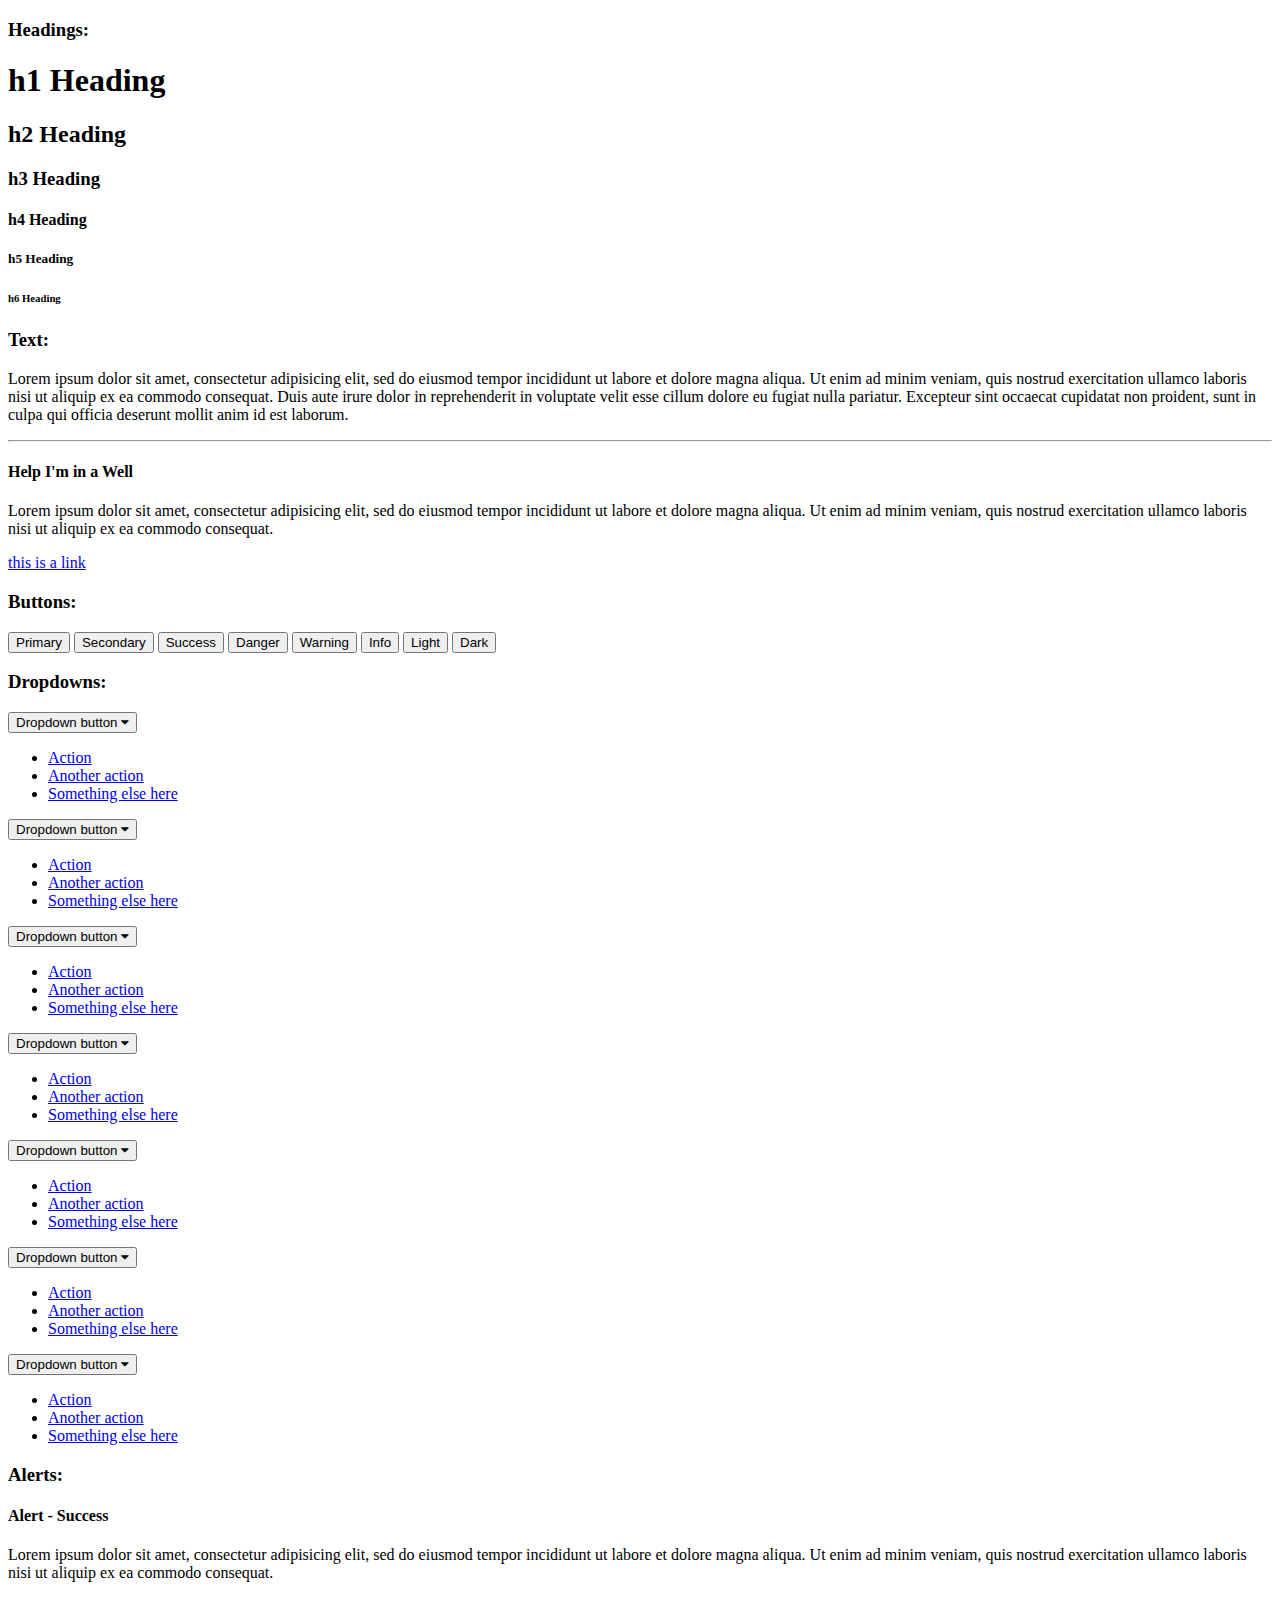
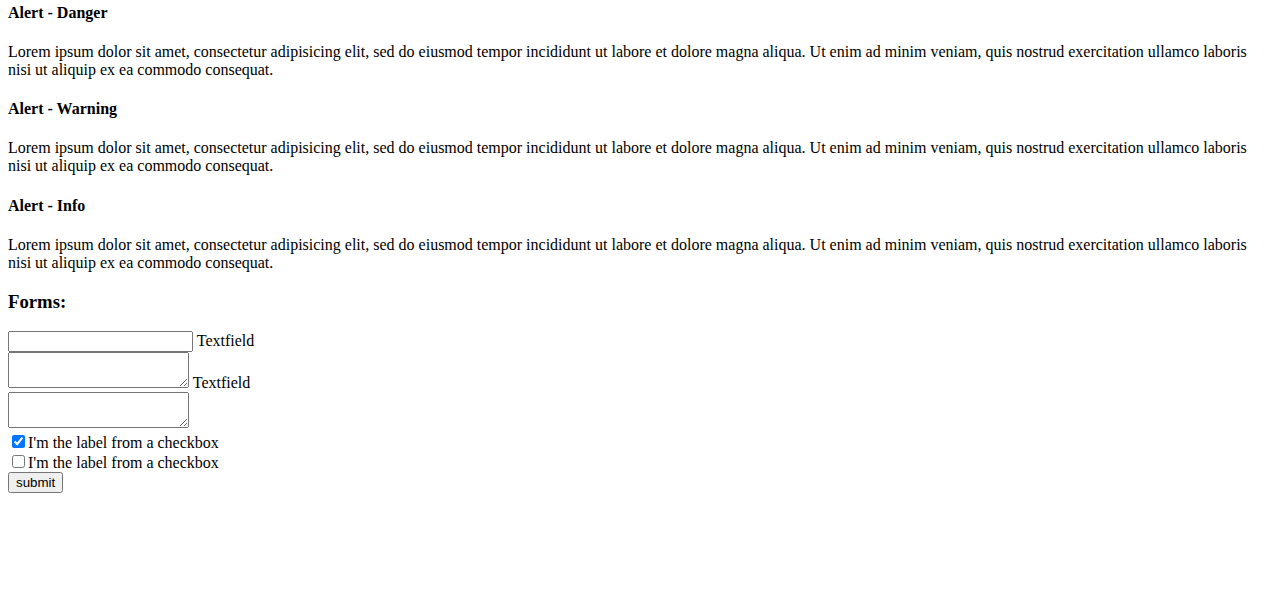
==== index.html @ 8223deed "fontawesome added" ====
<!DOCTYPE html>
<html>
<head>
  <meta charset="utf-8">

  <script src="https://ajax.googleapis.com/ajax/libs/jquery/3.2.1/jquery.min.js"></script>
  <script src="js/bootstrap.min.js"></script>
  <script src="https://cdn.ckeditor.com/ckeditor5/1.0.0-alpha.2/classic/ckeditor.js"></script>

  <link rel="stylesheet" href="css/bootstrap.css">
  <link href="https://fonts.googleapis.com/css?family=Quicksand|Muli|Roboto" rel="stylesheet">
<link rel="stylesheet" href="font-awesome-4.7.0/css/font-awesome.min.css">


  <title></title>
</head>
<body>



  <div class="container" style="margin-bottom: 100px;">

    <div class="row">
      <div class="col-md-10 col-md-offset-1">
        <h3>Headings:</h3>

        <!-- - - - - - - - - - - headings - - - - - - - - - - -->
        <div class="card">
          <h1>h1 Heading</h1>
          <h2>h2 Heading</h2>
          <h3>h3 Heading</h3>
          <h4>h4 Heading</h4>
          <h5>h5 Heading</h5>
          <h6>h6 Heading</h6>
        </div>

      </div>
    </div>
    <div class="row">
      <div class="col-md-10 col-md-offset-1">
        <h3>Text:</h3>
        <div class="card">
          <p>
            Lorem ipsum dolor sit amet, consectetur adipisicing elit, sed do eiusmod tempor incididunt
            ut labore et dolore magna aliqua. Ut enim ad minim veniam, quis nostrud exercitation ullamco
            laboris nisi ut aliquip ex ea commodo consequat. Duis aute irure dolor in reprehenderit in
            voluptate velit esse cillum dolore eu fugiat nulla pariatur. Excepteur sint occaecat cupidatat
            non proident, sunt in culpa qui officia deserunt mollit anim id est laborum.
          </p>
          <hr>

          <!-- - - - - - - - - - - well well well, what do we have here?  - - - - - - - - - - -->
          <div class="well">
            <h4>Help I'm in a Well</h4>
            <p>
              Lorem ipsum dolor sit amet, consectetur adipisicing elit, sed do eiusmod tempor incididunt
              ut labore et dolore magna aliqua. Ut enim ad minim veniam, quis nostrud exercitation ullamco
              laboris nisi ut aliquip ex ea commodo consequat.
            </p>
          </div>

          <a href="#">this is a link</a>
        </div>
      </div>
    </div>
    <div class="row">
      <div class="col-md-5 col-md-offset-1">
        <h3>Buttons:</h3>
        <div class="card">

          <!-- - - - - - - - - - - buttons - - - - - - - - - - -->
          <button type="button" class="ripple btn btn-primary">Primary</button>
          <button type="button" class="ripple btn btn-secondary">Secondary</button>
          <button type="button" class="ripple btn btn-success">Success</button>
          <button type="button" class="ripple btn btn-danger">Danger</button>
          <button type="button" class="ripple btn btn-warning">Warning</button>
          <button type="button" class="ripple btn btn-info">Info</button>
          <button type="button" class="ripple btn btn-light">Light</button>
          <button type="button" class="ripple btn btn-dark">Dark</button>

        </div>
      </div>
      <div class="col-md-5">
        <h3>Dropdowns:</h3>
        <div class="card">

          <!-- - - - - - - - - - - primary dropdown - - - - - - - - - - -->
          <div class="dropdown">
            <button class="btn btn-primary dropdown-toggle" type="button" id="dropdownMenuButton" data-toggle="dropdown" aria-haspopup="true" aria-expanded="false">
              Dropdown button <span class="dropArrow"><i class="fa fa-caret-down" aria-hidden="true"></i></span>
            </button>
            <div class="dropdown-menu" aria-labelledby="dropdownMenuButton">
              <ul>
                <li><a class="dropdown-item" href="#">Action</a> </li>
                <li><a class="dropdown-item" href="#">Another action</a> </li>
                <li><a class="dropdown-item" href="#">Something else here</a> </li>
              </ul>
            </div>
          </div>

          <!-- - - - - - - - - - - danger dropdown - - - - - - - - - - -->
          <div class="dropdown">
            <button class="btn btn-danger dropdown-toggle" type="button" id="dropdownMenuButton" data-toggle="dropdown" aria-haspopup="true" aria-expanded="false">
              Dropdown button <span class="dropArrow"><i class="fa fa-caret-down" aria-hidden="true"></i></span>
            </button>
            <div class="dropdown-menu" aria-labelledby="dropdownMenuButton">
              <ul>
                <li><a class="dropdown-item" href="#">Action</a> </li>
                <li><a class="dropdown-item" href="#">Another action</a> </li>
                <li><a class="dropdown-item" href="#">Something else here</a> </li>
              </ul>
            </div>
          </div>

          <!-- - - - - - - - - - - info dropdown - - - - - - - - - - -->
          <div class="dropdown">
            <button class="btn btn-info dropdown-toggle" type="button" id="dropdownMenuButton" data-toggle="dropdown" aria-haspopup="true" aria-expanded="false">
              Dropdown button <span class="dropArrow"><i class="fa fa-caret-down" aria-hidden="true"></i></span>
            </button>
            <div class="dropdown-menu" aria-labelledby="dropdownMenuButton">
              <ul>
                <li><a class="dropdown-item" href="#">Action</a> </li>
                <li><a class="dropdown-item" href="#">Another action</a> </li>
                <li><a class="dropdown-item" href="#">Something else here</a> </li>
              </ul>
            </div>
          </div>

          <!-- - - - - - - - - - - light dropdown - - - - - - - - - - -->
          <div class="dropdown">
            <button class="btn btn-light dropdown-toggle" type="button" id="dropdownMenuButton" data-toggle="dropdown" aria-haspopup="true" aria-expanded="false">
              Dropdown button <span class="dropArrow"><i class="fa fa-caret-down" aria-hidden="true"></i></span>
            </button>
            <div class="dropdown-menu" aria-labelledby="dropdownMenuButton">
              <ul>
                <li><a class="dropdown-item" href="#">Action</a> </li>
                <li><a class="dropdown-item" href="#">Another action</a> </li>
                <li><a class="dropdown-item" href="#">Something else here</a> </li>
              </ul>
            </div>
          </div>

          <!-- - - - - - - - - - - dark dropdown - - - - - - - - - - -->
          <div class="dropdown">
            <button class="btn btn-dark dropdown-toggle" type="button" id="dropdownMenuButton" data-toggle="dropdown" aria-haspopup="true" aria-expanded="false">
              Dropdown button <span class="dropArrow"><i class="fa fa-caret-down" aria-hidden="true"></i></span>
            </button>
            <div class="dropdown-menu" aria-labelledby="dropdownMenuButton">
              <ul>
                <li><a class="dropdown-item" href="#">Action</a> </li>
                <li><a class="dropdown-item" href="#">Another action</a> </li>
                <li><a class="dropdown-item" href="#">Something else here</a> </li>
              </ul>
            </div>
          </div>

          <!-- - - - - - - - - - - success dropdown - - - - - - - - - - -->
          <div class="dropdown">
            <button class="btn btn-success dropdown-toggle" type="button" id="dropdownMenuButton" data-toggle="dropdown" aria-haspopup="true" aria-expanded="false">
              Dropdown button <span class="dropArrow"><i class="fa fa-caret-down" aria-hidden="true"></i></span>
            </button>
            <div class="dropdown-menu" aria-labelledby="dropdownMenuButton">
              <ul>
                <li><a class="dropdown-item" href="#">Action</a> </li>
                <li><a class="dropdown-item" href="#">Another action</a> </li>
                <li><a class="dropdown-item" href="#">Something else here</a> </li>
              </ul>
            </div>
          </div>

          <!-- - - - - - - - - - - warning dropdown - - - - - - - - - - -->
          <div class="dropdown">
            <button class="btn btn-warning dropdown-toggle" type="button" id="dropdownMenuButton" data-toggle="dropdown" aria-haspopup="true" aria-expanded="false">
              Dropdown button <span class="dropArrow"><i class="fa fa-caret-down" aria-hidden="true"></i></span>
            </button>
            <div class="dropdown-menu" aria-labelledby="dropdownMenuButton">
              <ul>
                <li><a class="dropdown-item" href="#">Action</a> </li>
                <li><a class="dropdown-item" href="#">Another action</a> </li>
                <li><a class="dropdown-item" href="#">Something else here</a> </li>
              </ul>
            </div>
          </div>

        </div>
      </div>
    </div>
    <div class="row">
      <div class="col-md-10 col-md-offset-1">
        <h3>Alerts:</h3>
        <div class="card">

          <!-- - - - - - - - - - - success alert - - - - - - - - - - -->
          <div class="alert alert-success" role="alert">
            <h4><b>Alert - Success</b></h4>
            <p>
              Lorem ipsum dolor sit amet, consectetur adipisicing elit, sed do eiusmod tempor incididunt
              ut labore et dolore magna aliqua. Ut enim ad minim veniam, quis nostrud exercitation ullamco
              laboris nisi ut aliquip ex ea commodo consequat.
            </p>
          </div>

          <!-- - - - - - - - - - - success danger - - - - - - - - - - -->
          <div class="alert alert-danger" role="alert">
            <h4><b>Alert - Danger</b></h4>
            <p>
              Lorem ipsum dolor sit amet, consectetur adipisicing elit, sed do eiusmod tempor incididunt
              ut labore et dolore magna aliqua. Ut enim ad minim veniam, quis nostrud exercitation ullamco
              laboris nisi ut aliquip ex ea commodo consequat.
            </p>
          </div>

          <!-- - - - - - - - - - - success warning - - - - - - - - - - -->
          <div class="alert alert-warning" role="alert">
            <h4><b>Alert - Warning</b></h4>
            <p>
              Lorem ipsum dolor sit amet, consectetur adipisicing elit, sed do eiusmod tempor incididunt
              ut labore et dolore magna aliqua. Ut enim ad minim veniam, quis nostrud exercitation ullamco
              laboris nisi ut aliquip ex ea commodo consequat.
            </p>
          </div>

          <!-- - - - - - - - - - - success info - - - - - - - - - - -->
          <div class="alert alert-info" role="alert">
            <h4><b>Alert - Info</b></h4>
            <p>
              Lorem ipsum dolor sit amet, consectetur adipisicing elit, sed do eiusmod tempor incididunt
              ut labore et dolore magna aliqua. Ut enim ad minim veniam, quis nostrud exercitation ullamco
              laboris nisi ut aliquip ex ea commodo consequat.
            </p>
          </div>

        </div>
      </div>
    </div>
    <div class="row">
      <div class="col-md-10 col-md-offset-1">
        <h3>Forms:</h3>
        <div class="card">
          <form>

            <!-- - - - - - - - - - - Textfield - - - - - - - - - - -->
            <div class="form-group">
              <input type="text" required="required"/>
              <label class="control-label" for="input">Textfield</label><i class="bar"></i>
            </div>
            <div class="form-group">
              <textarea type="text" required="required"/></textarea>
              <label class="control-label" for="input">Textfield</label><i class="bar"></i>
            </div>

            <textarea name="content" id="editor"></textarea>

            <!-- - - - - - - - - - - checkbox / checked - - - - - - - - - - -->
            <div class="checkbox">
              <label>
                <input type="checkbox" checked="checked"/><i class="helper"></i>I'm the label from a checkbox
              </label>
            </div>

            <!-- - - - - - - - - - - checkbox - - - - - - - - - - -->
            <div class="checkbox">
              <label>
                <input type="checkbox" ><i class="helper"></i>I'm the label from a checkbox
              </label>
            </div>

            <input class="btn btn-primary" type="submit" name="submit" value="submit">

          </form>
        </div>
      </div>
    </div>

  </div>

  <script>
  ClassicEditor
  .create( document.querySelector( '#editor' ) )
  .catch( error => {
    console.error( error );
  } );
  </script>

</body>
</html>
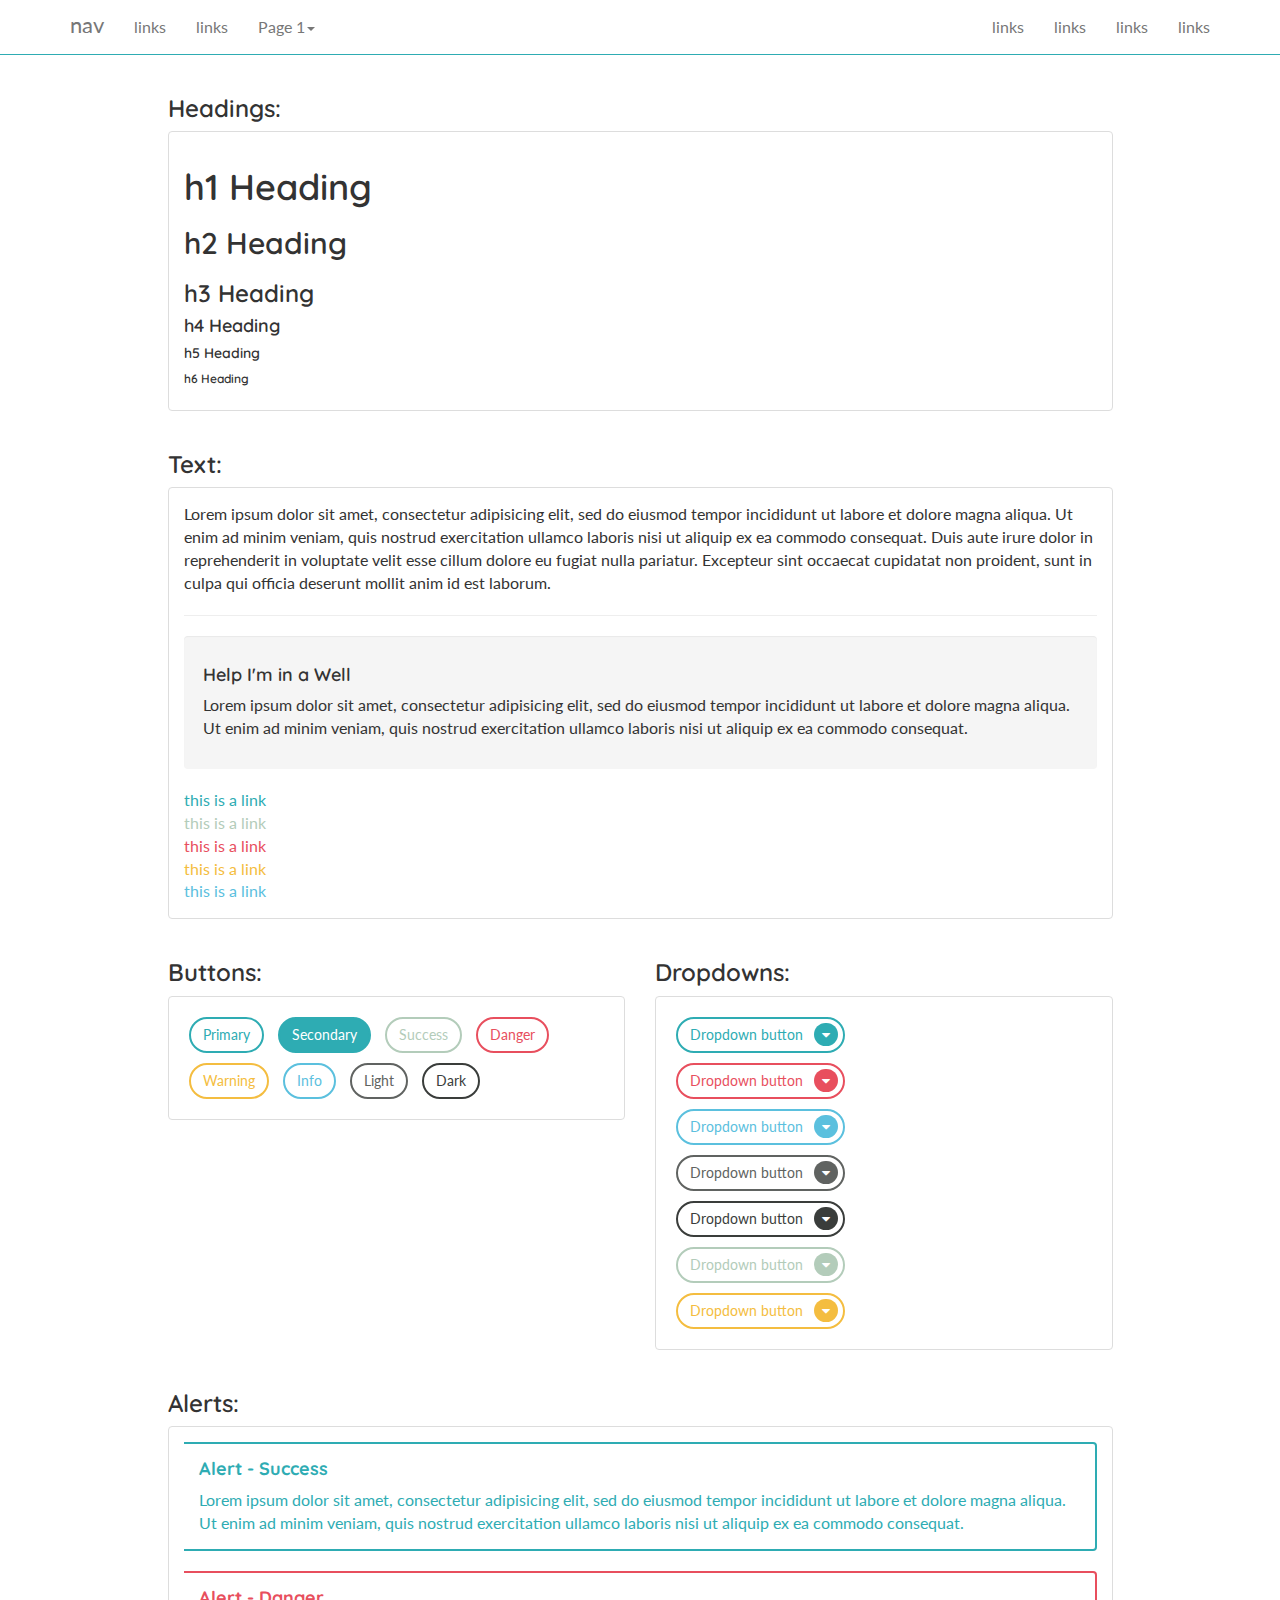
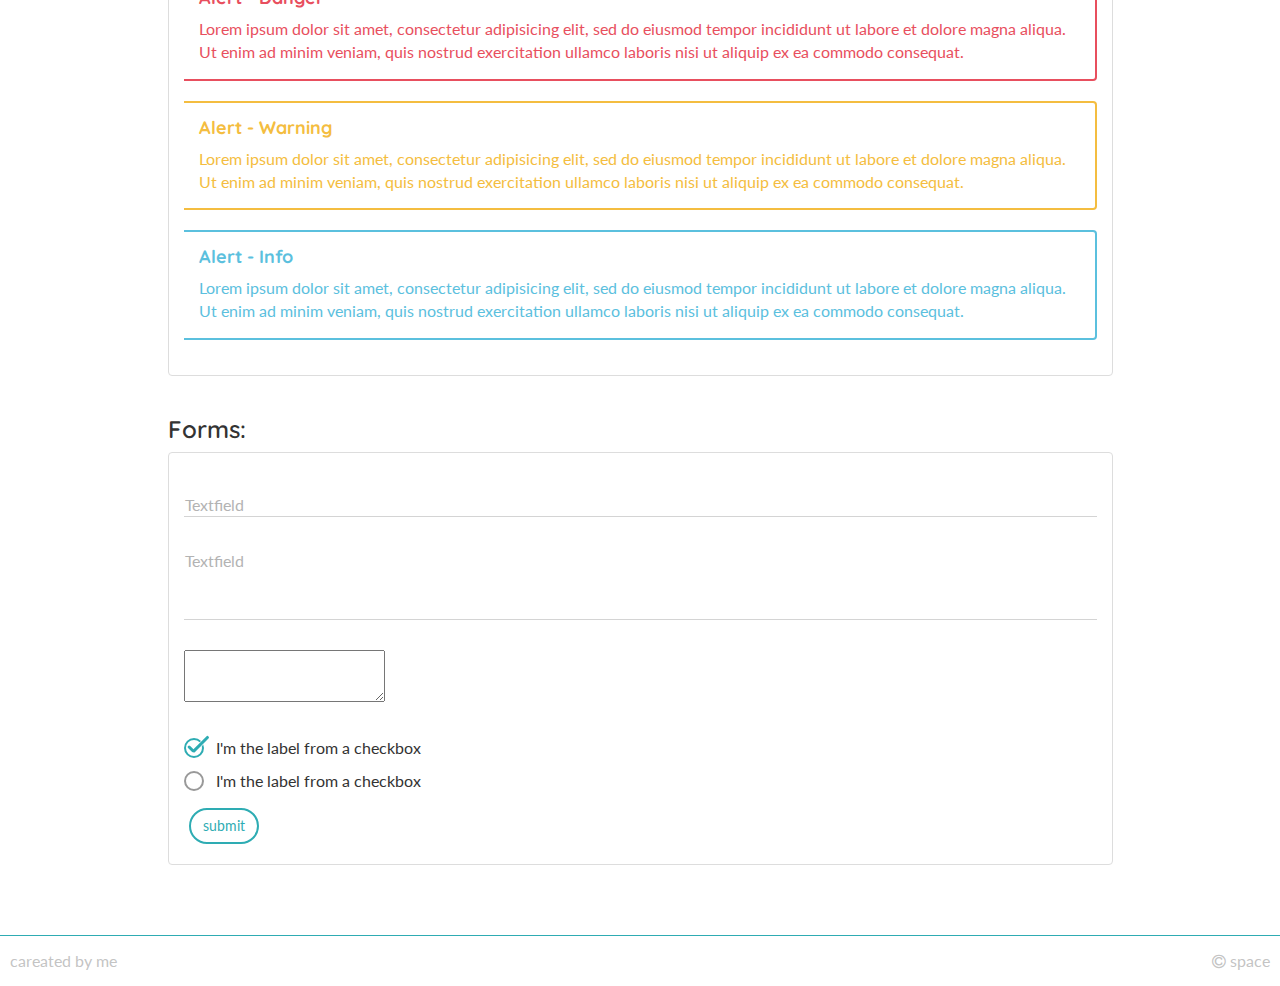
==== commit 47537f58: "footer and nav added" ====
--- a/index.html
+++ b/index.html
@@ -2,23 +2,65 @@
 <html>
 <head>
   <meta charset="utf-8">
-
+  <meta name="viewport" content="width=device-width, initial-scale=1">
   <script src="https://ajax.googleapis.com/ajax/libs/jquery/3.2.1/jquery.min.js"></script>
   <script src="js/bootstrap.min.js"></script>
   <script src="https://cdn.ckeditor.com/ckeditor5/1.0.0-alpha.2/classic/ckeditor.js"></script>
 
   <link rel="stylesheet" href="css/bootstrap.css">
-  <link href="https://fonts.googleapis.com/css?family=Quicksand|Muli|Roboto" rel="stylesheet">
-<link rel="stylesheet" href="font-awesome-4.7.0/css/font-awesome.min.css">
+  <link href="https://fonts.googleapis.com/css?family=Quicksand|Lato|Roboto" rel="stylesheet">
+  <link rel="stylesheet" href="font-awesome-4.7.0/css/font-awesome.min.css">
 
 
   <title></title>
 </head>
 <body>
 
-
-
-  <div class="container" style="margin-bottom: 100px;">
+  <nav class="navbar navbar-default navbar-static-top">
+    <div class="container">
+      <div class="navbar-header">
+        <!-- Collapsed Hamburger -->
+        <button type="button" class="navbar-toggle collapsed" data-toggle="collapse" data-target="#app-navbar-collapse" aria-expanded="false">
+          <span class="sr-only">Toggle Navigation</span>
+          <span class="icon-bar"></span>
+          <span class="icon-bar"></span>
+          <span class="icon-bar"></span>
+        </button>
+        <!-- Branding Image -->
+        <a class="navbar-brand" href="#">
+          nav
+        </a>
+      </div>
+      <div class="collapse navbar-collapse" id="app-navbar-collapse">
+        <!-- Right Side Of Navbar -->
+        <ul class="nav navbar-nav navbar-left">
+          <!-- Authentication Links -->
+          <li><a href="#">links</a></li>
+          <li><a href="#">links</a></li>
+          <li class="dropdown">
+            <a class="dropdown-toggle" data-toggle="dropdown" href="#">Page 1<span class="caret"></span></a>
+            <ul class="dropdown-menu">
+              <li><a href="#">Page 1-1</a></li>
+              <li><a href="#">Page 1-2</a></li>
+              <li><a href="#">Page 1-3</a></li>
+            </ul>
+          </li>
+        </ul>
+
+
+        <ul class="nav navbar-nav navbar-right">
+          <!-- Authentication Links -->
+          <li><a href="#">links</a></li>
+          <li><a href="#">links</a></li>
+          <li><a href="#">links</a></li>
+          <li><a href="#">links</a></li>
+
+        </ul>
+      </div>
+    </div>
+  </nav>
+
+  <div class="container">
 
     <div class="row">
       <div class="col-md-10 col-md-offset-1">
@@ -59,7 +101,16 @@
             </p>
           </div>
 
-          <a href="#">this is a link</a>
+          <a href="#">this is a link</a> <br>
+          <a class="success" href="#">this is a link</a> <br>
+          <a class="danger" href="#">this is a link</a> <br>
+          <a class="warning" href="#">this is a link</a>   <br>
+          <a class="info" href="#">this is a link</a>
+
+
+
+
+
         </div>
       </div>
     </div>
@@ -274,6 +325,19 @@
 
   </div>
 
+<!-- - - - - - - - - - - footer - - - - - - - - - - -->
+  <footer>
+    <div class="row">
+      <div class="col-md-6">
+        <p class="left">careated by me</p>
+      </div>
+      <div class="col-md-6">
+        <p class="right"><i class="fa fa-copyright" aria-hidden="true"></i> space</p>
+      </div>
+    </div>
+  </footer>
+
+
   <script>
   ClassicEditor
   .create( document.querySelector( '#editor' ) )
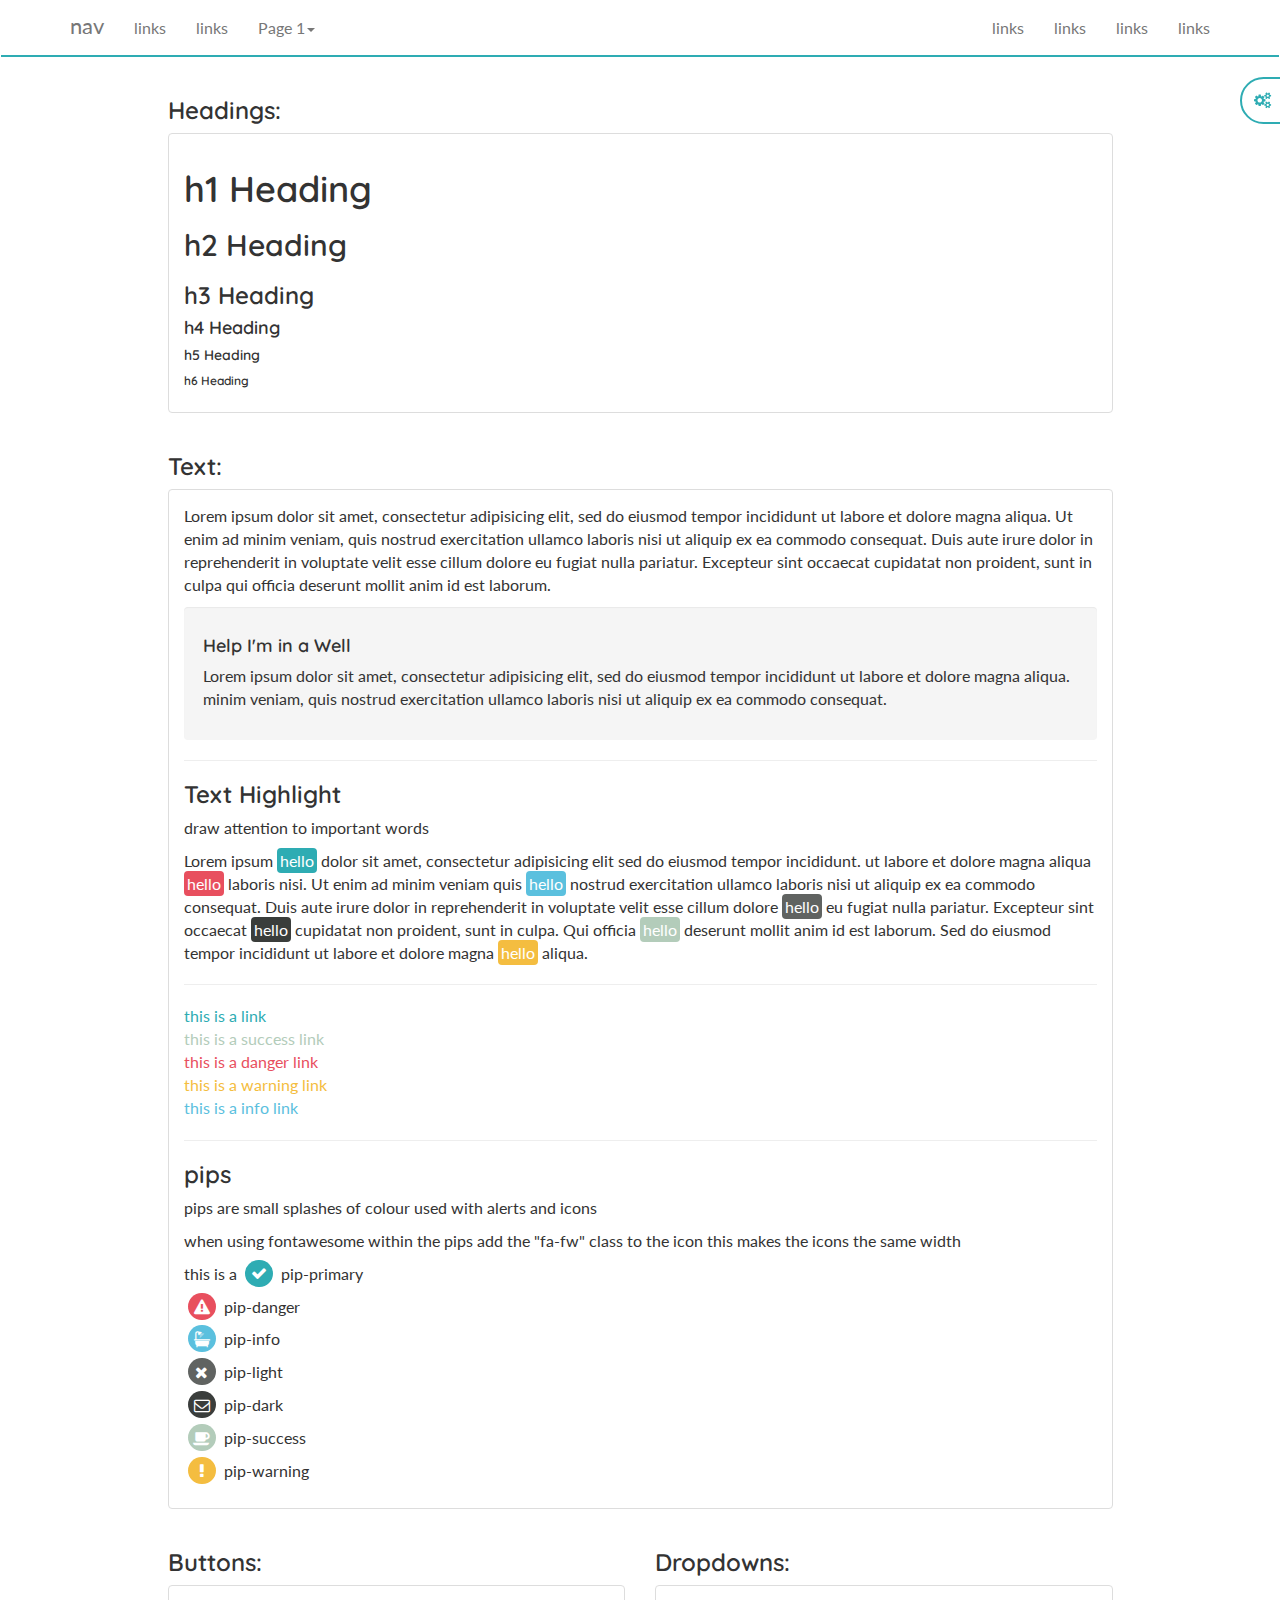
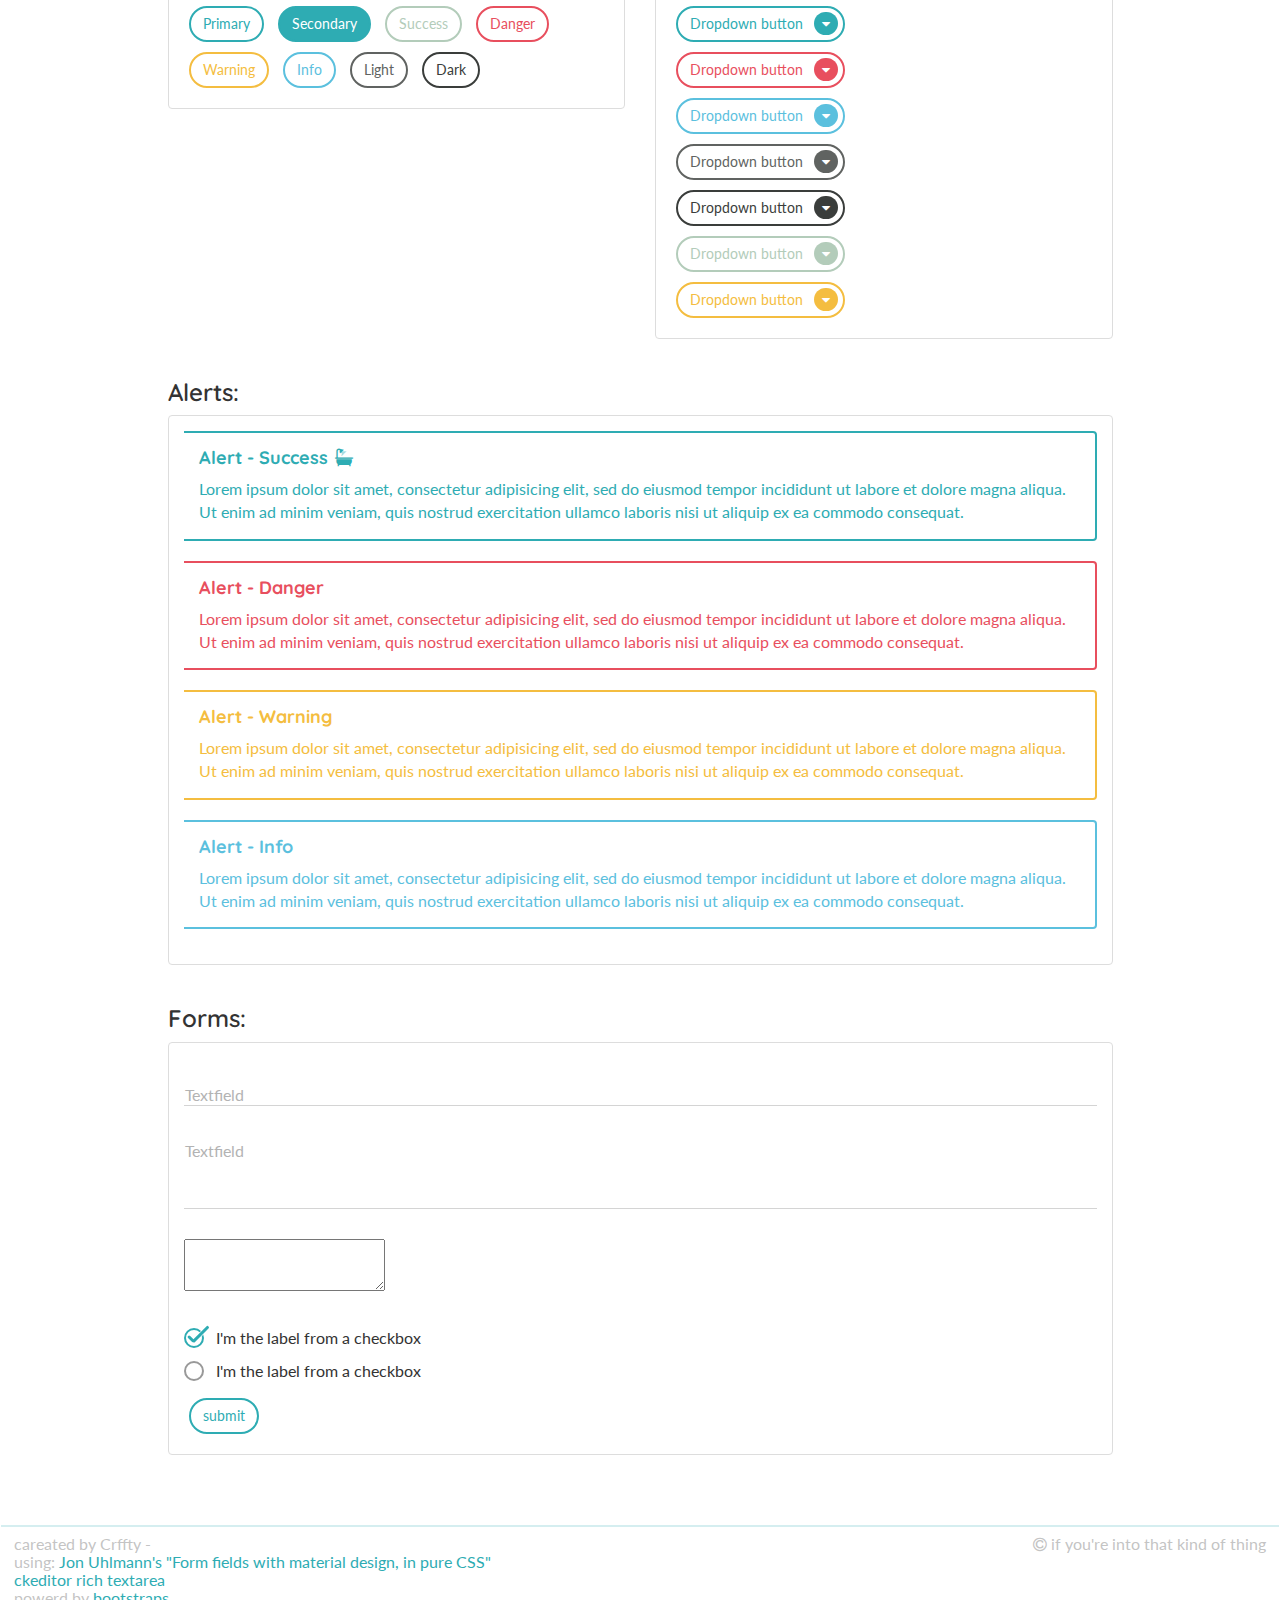
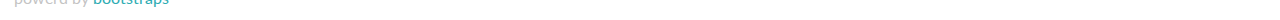
==== commit 331b2b70: "tool menu" ====
--- a/index.html
+++ b/index.html
@@ -6,36 +6,33 @@
   <script src="https://ajax.googleapis.com/ajax/libs/jquery/3.2.1/jquery.min.js"></script>
   <script src="js/bootstrap.min.js"></script>
   <script src="https://cdn.ckeditor.com/ckeditor5/1.0.0-alpha.2/classic/ckeditor.js"></script>
-
   <link rel="stylesheet" href="css/bootstrap.css">
   <link href="https://fonts.googleapis.com/css?family=Quicksand|Lato|Roboto" rel="stylesheet">
   <link rel="stylesheet" href="font-awesome-4.7.0/css/font-awesome.min.css">
-
-
-  <title></title>
+  <title>ghost design</title>
 </head>
 <body>
 
   <nav class="navbar navbar-default navbar-static-top">
     <div class="container">
       <div class="navbar-header">
-        <!-- Collapsed Hamburger -->
+        <!-- - - - - - - - - - - - - - - - - - - - - - - - - - - - - - Collapsed Hamburger -->
         <button type="button" class="navbar-toggle collapsed" data-toggle="collapse" data-target="#app-navbar-collapse" aria-expanded="false">
           <span class="sr-only">Toggle Navigation</span>
           <span class="icon-bar"></span>
           <span class="icon-bar"></span>
           <span class="icon-bar"></span>
         </button>
-        <!-- Branding Image -->
+        <!-- - - - - - - - - - - - - - - - - - - - - - - - - - - - - - Branding Image -->
         <a class="navbar-brand" href="#">
           nav
         </a>
       </div>
       <div class="collapse navbar-collapse" id="app-navbar-collapse">
-        <!-- Right Side Of Navbar -->
+        <!-- - - - - - - - - - - - - - - - - - - - - - - - - - - - - - Right Side Of Navbar -->
         <ul class="nav navbar-nav navbar-left">
-          <!-- Authentication Links -->
-          <li><a href="#">links</a></li>
+          <!-- - - - - - - - - - - - - - - - - - - - - - - - - - - - - Authentication Links -->
+          <li><a href="index.html">links</a></li>
           <li><a href="#">links</a></li>
           <li class="dropdown">
             <a class="dropdown-toggle" data-toggle="dropdown" href="#">Page 1<span class="caret"></span></a>
@@ -46,27 +43,35 @@
             </ul>
           </li>
         </ul>
-
-
         <ul class="nav navbar-nav navbar-right">
-          <!-- Authentication Links -->
-          <li><a href="#">links</a></li>
-          <li><a href="#">links</a></li>
-          <li><a href="#">links</a></li>
-          <li><a href="#">links</a></li>
-
+          <!-- - - - - - - - - - - - - - - - - - - - - - - - - - - - - Authentication Links-->
+          <li><a href="#">links</a></li>
+          <li><a href="#">links</a></li>
+          <li><a href="#">links</a></li>
+          <li><a href="#">links</a></li>
         </ul>
       </div>
     </div>
   </nav>
 
+  <!-- - - - - - - - - - - - - - - - - - - - - - - - - - - - - - - - - popout tool menu-->
+  <div class="popOutButton dropdown-toggle" id="dropdownMenuButton" data-toggle="dropdown" aria-haspopup="true" aria-expanded="false"><i class="fa fa-cogs" aria-hidden="true"></i></div>
+  <div class="dropdown-menu pull-right popoutTools" aria-labelledby="dropdownMenuButton">
+    <ul>
+      <li><a class="dropdown-item" href="#"><i class="fa fa-header" aria-hidden="true"></i><br>Heading</a> </li>
+      <li><a class="dropdown-item" href="#"><i class="fa fa-table" aria-hidden="true"></i><br>Table</a> </li>
+      <li><a class="dropdown-item" href="#"><i class="fa fa-pie-chart" aria-hidden="true"></i><br>pie chart</a> </li>
+      <li><a class="dropdown-item" href="#"><i class="fa fa-bar-chart" aria-hidden="true"></i><br>bar chart</a> </li>
+      <li><a class="dropdown-item" href="#"><i class="fa fa-line-chart" aria-hidden="true"></i><br>line chart</a> </li>
+      <li><a class="dropdown-item" href="#"><i class="fa fa-picture-o" aria-hidden="true"></i><br>image</a> </li>
+    </ul>
+  </div>
+
   <div class="container">
-
     <div class="row">
       <div class="col-md-10 col-md-offset-1">
         <h3>Headings:</h3>
-
-        <!-- - - - - - - - - - - headings - - - - - - - - - - -->
+        <!-- - - - - - - - - - - - - - - - - - - - - - - - - - - - - - headings-->
         <div class="card">
           <h1>h1 Heading</h1>
           <h2>h2 Heading</h2>
@@ -75,7 +80,6 @@
           <h5>h5 Heading</h5>
           <h6>h6 Heading</h6>
         </div>
-
       </div>
     </div>
     <div class="row">
@@ -89,27 +93,56 @@
             voluptate velit esse cillum dolore eu fugiat nulla pariatur. Excepteur sint occaecat cupidatat
             non proident, sunt in culpa qui officia deserunt mollit anim id est laborum.
           </p>
-          <hr>
-
-          <!-- - - - - - - - - - - well well well, what do we have here?  - - - - - - - - - - -->
+
+          <!-- - - - - - - - - - - - - - - - - - - - - - - - - - - - - well well well, what do we have here? its a well-->
           <div class="well">
             <h4>Help I'm in a Well</h4>
             <p>
               Lorem ipsum dolor sit amet, consectetur adipisicing elit, sed do eiusmod tempor incididunt
-              ut labore et dolore magna aliqua. Ut enim ad minim veniam, quis nostrud exercitation ullamco
-              laboris nisi ut aliquip ex ea commodo consequat.
-            </p>
-          </div>
-
+              ut labore et dolore magna aliqua. minim veniam, quis nostrud exercitation ullamco laboris
+              nisi ut aliquip ex ea commodo consequat.
+            </p>
+          </div>
+
+          <hr>
+
+          <!-- - - - - - - - - - - - - - - - - - - - - - - - - - - - - Text Highlight-->
+          <h3>Text Highlight</h3>
+          <p>draw attention to important words</p>
+
+          <p>
+            Lorem ipsum <span class="highlighter-primary">hello</span> dolor sit amet, consectetur adipisicing elit sed do eiusmod tempor incididunt.
+            ut labore et dolore magna aliqua <span class="highlighter-danger">hello</span> laboris nisi.
+            Ut enim ad minim veniam quis <span class="highlighter-info">hello</span> nostrud exercitation ullamco laboris nisi ut aliquip ex ea commodo consequat.
+            Duis aute irure dolor in reprehenderit in voluptate velit esse cillum dolore <span class="highlighter-light">hello</span> eu fugiat nulla pariatur.
+            Excepteur sint occaecat <span class="highlighter-dark">hello</span> cupidatat non proident, sunt in culpa.
+            Qui officia <span class="highlighter-success">hello</span> deserunt mollit anim id est laborum.
+            Sed do eiusmod tempor incididunt ut labore et dolore magna <span class="highlighter-warning">hello</span> aliqua.
+          </p>
+
+          <hr>
+
+          <!-- - - - - - - - - - - - - - - - - - - - - - - - - - - - - holder of the triforce of courage-->
           <a href="#">this is a link</a> <br>
-          <a class="success" href="#">this is a link</a> <br>
-          <a class="danger" href="#">this is a link</a> <br>
-          <a class="warning" href="#">this is a link</a>   <br>
-          <a class="info" href="#">this is a link</a>
-
-
-
-
+          <a class="success" href="#">this is a success link</a> <br>
+          <a class="danger" href="#">this is a danger link</a> <br>
+          <a class="warning" href="#">this is a warning link</a> <br>
+          <a class="info" href="#">this is a info link</a>
+
+          <hr>
+
+          <!-- - - - - - - - - - - - - - - - - - - - - - - - - - - - - pips - RIP Terry-->
+          <h3>pips</h3>
+          <p>pips are small splashes of colour used with alerts and icons</p>
+          <p>when using fontawesome within the pips add the "fa-fw" class to the icon this makes the icons the same width</p>
+
+          <p>this is a <span class="pip-primary"><i class="fa-fw fa fa-check" aria-hidden="true"></i></span> pip-primary</p>
+          <p><span class="pip-danger"><i class="fa-fw fa fa-exclamation-triangle" aria-hidden="true"></i></span> pip-danger</p>
+          <p><span class="pip-info"><i class="fa-fw fa fa-bath" aria-hidden="true"></i></span> pip-info</p>
+          <p><span class="pip-light"><i class="fa-fw fa fa-times" aria-hidden="true"></i></span> pip-light</p>
+          <p><span class="pip-dark"><i class="fa-fw fa fa-envelope-o" aria-hidden="true"></i></span> pip-dark</p>
+          <p><span class="pip-success"><i class="fa-fw fa fa-coffee" aria-hidden="true"></i></span> pip-success</p>
+          <p><span class="pip-warning"><i class="fa-fw fa fa-exclamation" aria-hidden="true"></i></span> pip-warning</p>
 
         </div>
       </div>
@@ -119,7 +152,7 @@
         <h3>Buttons:</h3>
         <div class="card">
 
-          <!-- - - - - - - - - - - buttons - - - - - - - - - - -->
+          <!-- - - - - - - - - - - - - - - - - - - - - - - - - - - - - buttons-->
           <button type="button" class="ripple btn btn-primary">Primary</button>
           <button type="button" class="ripple btn btn-secondary">Secondary</button>
           <button type="button" class="ripple btn btn-success">Success</button>
@@ -134,8 +167,8 @@
       <div class="col-md-5">
         <h3>Dropdowns:</h3>
         <div class="card">
-
-          <!-- - - - - - - - - - - primary dropdown - - - - - - - - - - -->
+          <!-- - - - - - - - - - - - - - - - - - - - - - - - - - - - - dropdowns-->
+          <!-- - - - - - - - - - - - - - - - - - - - - - - - - - - - - primary dropdown-->
           <div class="dropdown">
             <button class="btn btn-primary dropdown-toggle" type="button" id="dropdownMenuButton" data-toggle="dropdown" aria-haspopup="true" aria-expanded="false">
               Dropdown button <span class="dropArrow"><i class="fa fa-caret-down" aria-hidden="true"></i></span>
@@ -149,86 +182,86 @@
             </div>
           </div>
 
-          <!-- - - - - - - - - - - danger dropdown - - - - - - - - - - -->
+          <!-- - - - - - - - - - - - - - - - - - - - - - - - - - - - - danger dropdown-->
           <div class="dropdown">
             <button class="btn btn-danger dropdown-toggle" type="button" id="dropdownMenuButton" data-toggle="dropdown" aria-haspopup="true" aria-expanded="false">
               Dropdown button <span class="dropArrow"><i class="fa fa-caret-down" aria-hidden="true"></i></span>
             </button>
             <div class="dropdown-menu" aria-labelledby="dropdownMenuButton">
               <ul>
-                <li><a class="dropdown-item" href="#">Action</a> </li>
-                <li><a class="dropdown-item" href="#">Another action</a> </li>
-                <li><a class="dropdown-item" href="#">Something else here</a> </li>
-              </ul>
-            </div>
-          </div>
-
-          <!-- - - - - - - - - - - info dropdown - - - - - - - - - - -->
+                <li><a class="dropdown-item danger" href="#">Action</a> </li>
+                <li><a class="dropdown-item danger" href="#">Another action</a> </li>
+                <li><a class="dropdown-item danger" href="#">Something else here</a> </li>
+              </ul>
+            </div>
+          </div>
+
+          <!-- - - - - - - - - - - - - - - - - - - - - - - - - - - - - info dropdown-->
           <div class="dropdown">
             <button class="btn btn-info dropdown-toggle" type="button" id="dropdownMenuButton" data-toggle="dropdown" aria-haspopup="true" aria-expanded="false">
               Dropdown button <span class="dropArrow"><i class="fa fa-caret-down" aria-hidden="true"></i></span>
             </button>
             <div class="dropdown-menu" aria-labelledby="dropdownMenuButton">
               <ul>
-                <li><a class="dropdown-item" href="#">Action</a> </li>
-                <li><a class="dropdown-item" href="#">Another action</a> </li>
-                <li><a class="dropdown-item" href="#">Something else here</a> </li>
-              </ul>
-            </div>
-          </div>
-
-          <!-- - - - - - - - - - - light dropdown - - - - - - - - - - -->
+                <li><a class="dropdown-item info" href="#">Action</a> </li>
+                <li><a class="dropdown-item info" href="#">Another action</a> </li>
+                <li><a class="dropdown-item info" href="#">Something else here</a> </li>
+              </ul>
+            </div>
+          </div>
+
+          <!-- - - - - - - - - - - - - - - - - - - - - - - - - - - - - light dropdown-->
           <div class="dropdown">
             <button class="btn btn-light dropdown-toggle" type="button" id="dropdownMenuButton" data-toggle="dropdown" aria-haspopup="true" aria-expanded="false">
               Dropdown button <span class="dropArrow"><i class="fa fa-caret-down" aria-hidden="true"></i></span>
             </button>
             <div class="dropdown-menu" aria-labelledby="dropdownMenuButton">
               <ul>
-                <li><a class="dropdown-item" href="#">Action</a> </li>
-                <li><a class="dropdown-item" href="#">Another action</a> </li>
-                <li><a class="dropdown-item" href="#">Something else here</a> </li>
-              </ul>
-            </div>
-          </div>
-
-          <!-- - - - - - - - - - - dark dropdown - - - - - - - - - - -->
+                <li><a class="dropdown-item light" href="#">Action</a> </li>
+                <li><a class="dropdown-item light" href="#">Another action</a> </li>
+                <li><a class="dropdown-item light" href="#">Something else here</a> </li>
+              </ul>
+            </div>
+          </div>
+
+          <!-- - - - - - - - - - - - - - - - - - - - - - - - - - - - - dark dropdown-->
           <div class="dropdown">
             <button class="btn btn-dark dropdown-toggle" type="button" id="dropdownMenuButton" data-toggle="dropdown" aria-haspopup="true" aria-expanded="false">
               Dropdown button <span class="dropArrow"><i class="fa fa-caret-down" aria-hidden="true"></i></span>
             </button>
             <div class="dropdown-menu" aria-labelledby="dropdownMenuButton">
               <ul>
-                <li><a class="dropdown-item" href="#">Action</a> </li>
-                <li><a class="dropdown-item" href="#">Another action</a> </li>
-                <li><a class="dropdown-item" href="#">Something else here</a> </li>
-              </ul>
-            </div>
-          </div>
-
-          <!-- - - - - - - - - - - success dropdown - - - - - - - - - - -->
+                <li><a class="dropdown-item dark" href="#">Action</a> </li>
+                <li><a class="dropdown-item dark" href="#">Another action</a> </li>
+                <li><a class="dropdown-item dark" href="#">Something else here</a> </li>
+              </ul>
+            </div>
+          </div>
+
+          <!-- - - - - - - - - - - - - - - - - - - - - - - - - - - - - success dropdown-->
           <div class="dropdown">
             <button class="btn btn-success dropdown-toggle" type="button" id="dropdownMenuButton" data-toggle="dropdown" aria-haspopup="true" aria-expanded="false">
               Dropdown button <span class="dropArrow"><i class="fa fa-caret-down" aria-hidden="true"></i></span>
             </button>
             <div class="dropdown-menu" aria-labelledby="dropdownMenuButton">
               <ul>
-                <li><a class="dropdown-item" href="#">Action</a> </li>
-                <li><a class="dropdown-item" href="#">Another action</a> </li>
-                <li><a class="dropdown-item" href="#">Something else here</a> </li>
-              </ul>
-            </div>
-          </div>
-
-          <!-- - - - - - - - - - - warning dropdown - - - - - - - - - - -->
+                <li><a class="dropdown-item success" href="#">Action</a> </li>
+                <li><a class="dropdown-item success" href="#">Another action</a> </li>
+                <li><a class="dropdown-item success" href="#">Something else here</a> </li>
+              </ul>
+            </div>
+          </div>
+
+          <!-- - - - - - - - - - - - - - - - - - - - - - - - - - - - - warning dropdown-->
           <div class="dropdown">
             <button class="btn btn-warning dropdown-toggle" type="button" id="dropdownMenuButton" data-toggle="dropdown" aria-haspopup="true" aria-expanded="false">
               Dropdown button <span class="dropArrow"><i class="fa fa-caret-down" aria-hidden="true"></i></span>
             </button>
             <div class="dropdown-menu" aria-labelledby="dropdownMenuButton">
               <ul>
-                <li><a class="dropdown-item" href="#">Action</a> </li>
-                <li><a class="dropdown-item" href="#">Another action</a> </li>
-                <li><a class="dropdown-item" href="#">Something else here</a> </li>
+                <li><a class="dropdown-item warning" href="#">Action</a> </li>
+                <li><a class="dropdown-item warning" href="#">Another action</a> </li>
+                <li><a class="dropdown-item warning" href="#">Something else here</a> </li>
               </ul>
             </div>
           </div>
@@ -240,10 +273,10 @@
       <div class="col-md-10 col-md-offset-1">
         <h3>Alerts:</h3>
         <div class="card">
-
-          <!-- - - - - - - - - - - success alert - - - - - - - - - - -->
+          <!-- - - - - - - - - - - - - - - - - - - - - - - - - - - - - alerts-->
+          <!-- - - - - - - - - - - - - - - - - - - - - - - - - - - - - success alert-->
           <div class="alert alert-success" role="alert">
-            <h4><b>Alert - Success</b></h4>
+            <h4><b>Alert - Success</b> <span class="pip"><i class="fa-fw fa fa-bath" aria-hidden="true"></i></span></h4>
             <p>
               Lorem ipsum dolor sit amet, consectetur adipisicing elit, sed do eiusmod tempor incididunt
               ut labore et dolore magna aliqua. Ut enim ad minim veniam, quis nostrud exercitation ullamco
@@ -251,7 +284,7 @@
             </p>
           </div>
 
-          <!-- - - - - - - - - - - success danger - - - - - - - - - - -->
+          <!-- - - - - - - - - - - - - - - - - - - - - - - - - - - - - success danger-->
           <div class="alert alert-danger" role="alert">
             <h4><b>Alert - Danger</b></h4>
             <p>
@@ -261,7 +294,7 @@
             </p>
           </div>
 
-          <!-- - - - - - - - - - - success warning - - - - - - - - - - -->
+          <!-- - - - - - - - - - - - - - - - - - - - - - - - - - - - - success warning-->
           <div class="alert alert-warning" role="alert">
             <h4><b>Alert - Warning</b></h4>
             <p>
@@ -271,7 +304,7 @@
             </p>
           </div>
 
-          <!-- - - - - - - - - - - success info - - - - - - - - - - -->
+          <!-- - - - - - - - - - - - - - - - - - - - - - - - - - - - - success info-->
           <div class="alert alert-info" role="alert">
             <h4><b>Alert - Info</b></h4>
             <p>
@@ -288,9 +321,11 @@
       <div class="col-md-10 col-md-offset-1">
         <h3>Forms:</h3>
         <div class="card">
+
+          <!-- - - - - - - - - - - - - - - - - - - - - - - - - - - - - Form-->
           <form>
 
-            <!-- - - - - - - - - - - Textfield - - - - - - - - - - -->
+            <!-- - - - - - - - - - - - - - - - - - - - - - - - - - - - Textfield-->
             <div class="form-group">
               <input type="text" required="required"/>
               <label class="control-label" for="input">Textfield</label><i class="bar"></i>
@@ -302,14 +337,14 @@
 
             <textarea name="content" id="editor"></textarea>
 
-            <!-- - - - - - - - - - - checkbox / checked - - - - - - - - - - -->
+            <!-- - - - - - - - - - - - - - - - - - - - - - - - - - - - checkbox / checked-->
             <div class="checkbox">
               <label>
                 <input type="checkbox" checked="checked"/><i class="helper"></i>I'm the label from a checkbox
               </label>
             </div>
 
-            <!-- - - - - - - - - - - checkbox - - - - - - - - - - -->
+            <!-- - - - - - - - - - - - - - - - - - - - - - - - - - - - checkbox-->
             <div class="checkbox">
               <label>
                 <input type="checkbox" ><i class="helper"></i>I'm the label from a checkbox
@@ -322,22 +357,25 @@
         </div>
       </div>
     </div>
-
   </div>
 
-<!-- - - - - - - - - - - footer - - - - - - - - - - -->
+  <!-- - - - - - - - - - - - - - - - - - - - - - - - - - - - - - - - - footer-->
   <footer>
     <div class="row">
-      <div class="col-md-6">
-        <p class="left">careated by me</p>
-      </div>
-      <div class="col-md-6">
-        <p class="right"><i class="fa fa-copyright" aria-hidden="true"></i> space</p>
+      <div class="col-md-8">
+        <p class="left">careated by Crffty -
+          <br>using: <a target="_blank" href="https://codepen.io/jonnitto/pen/OVmvPB">Jon Uhlmann's "Form fields with material design, in pure CSS"</a>
+          <br><a target="_blank" href="https://ckeditor.com/">ckeditor rich textarea</a>
+          <br>powerd by <a target="_blank" href="https://getbootstrap.com/">bootstraps</a>
+        </p>
+      </div>
+      <div class="col-md-4">
+        <p class="right"><i class="fa fa-copyright" aria-hidden="true"></i> if you're into that kind of thing</p>
       </div>
     </div>
   </footer>
 
-
+  <!-- - - - - - - - - - - - - - - - - - - - - - - - - - - - - - - - - ckeditor js stuff-->
   <script>
   ClassicEditor
   .create( document.querySelector( '#editor' ) )
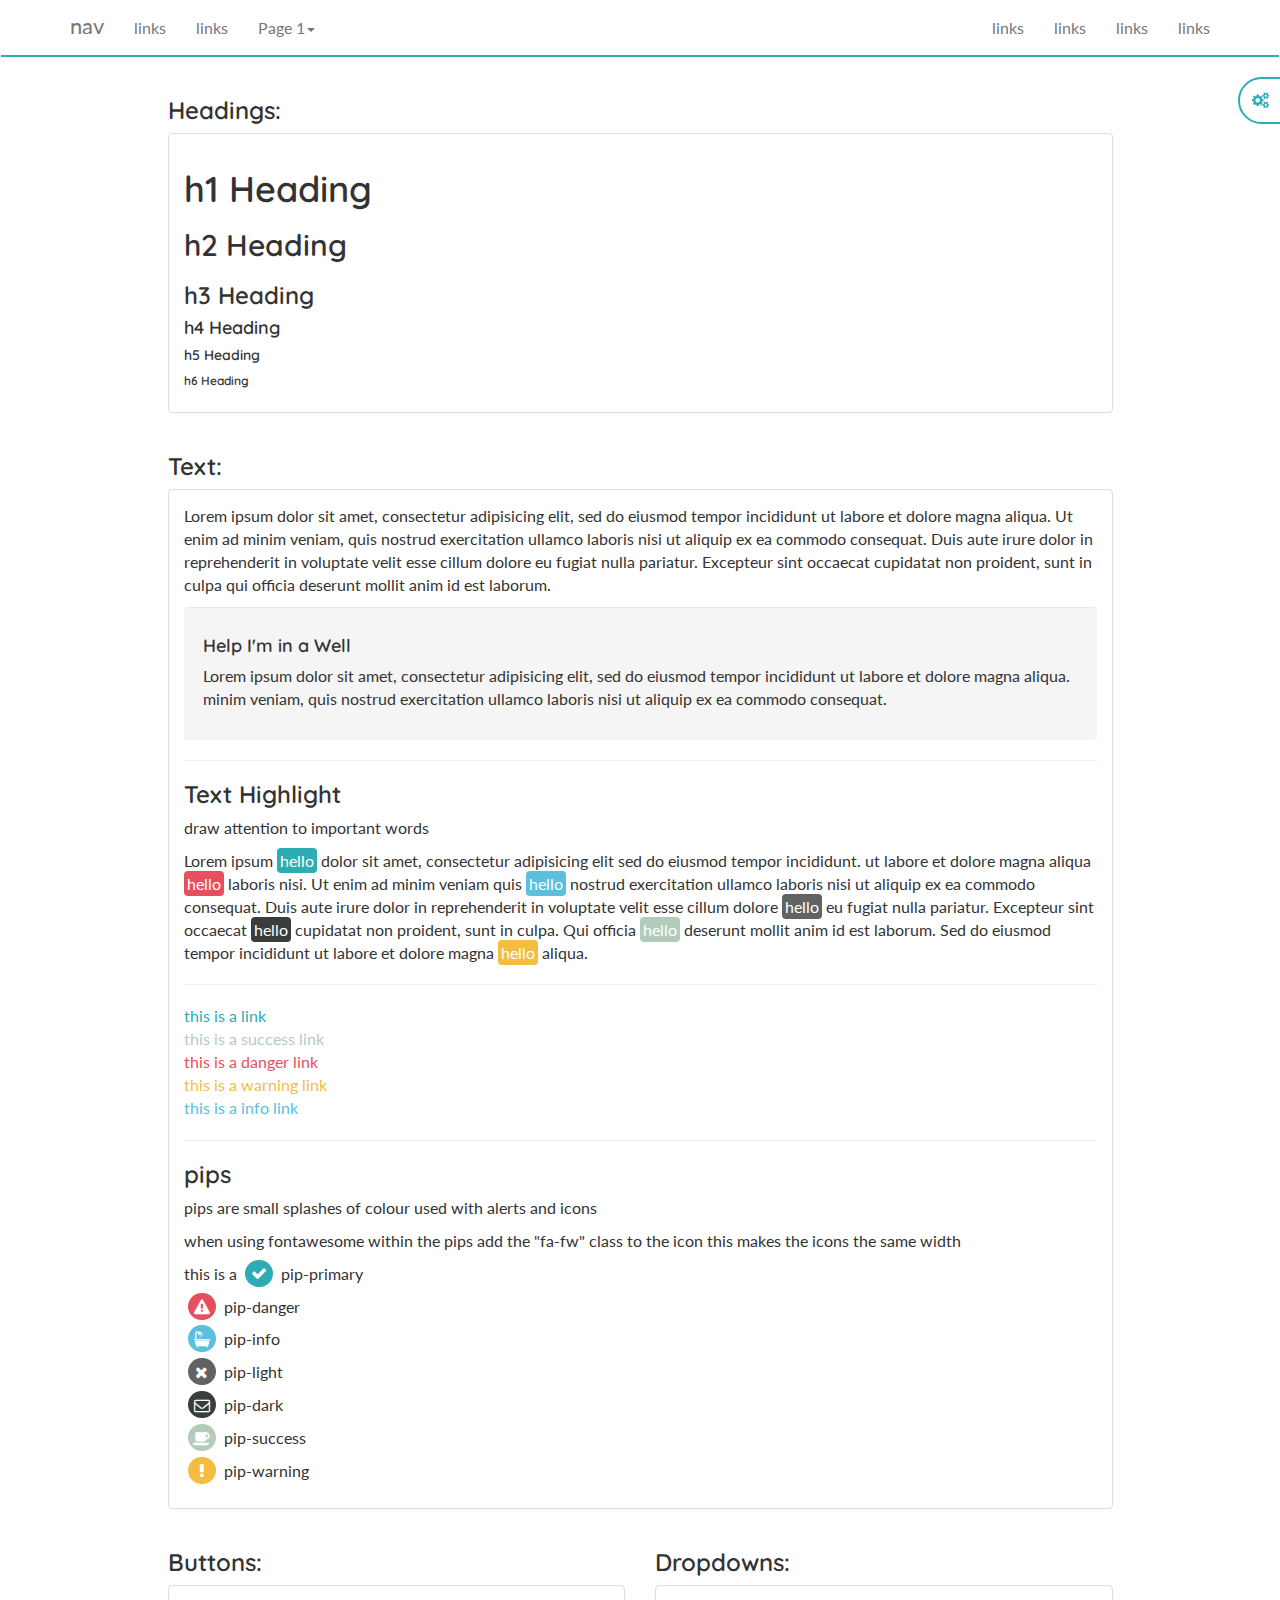
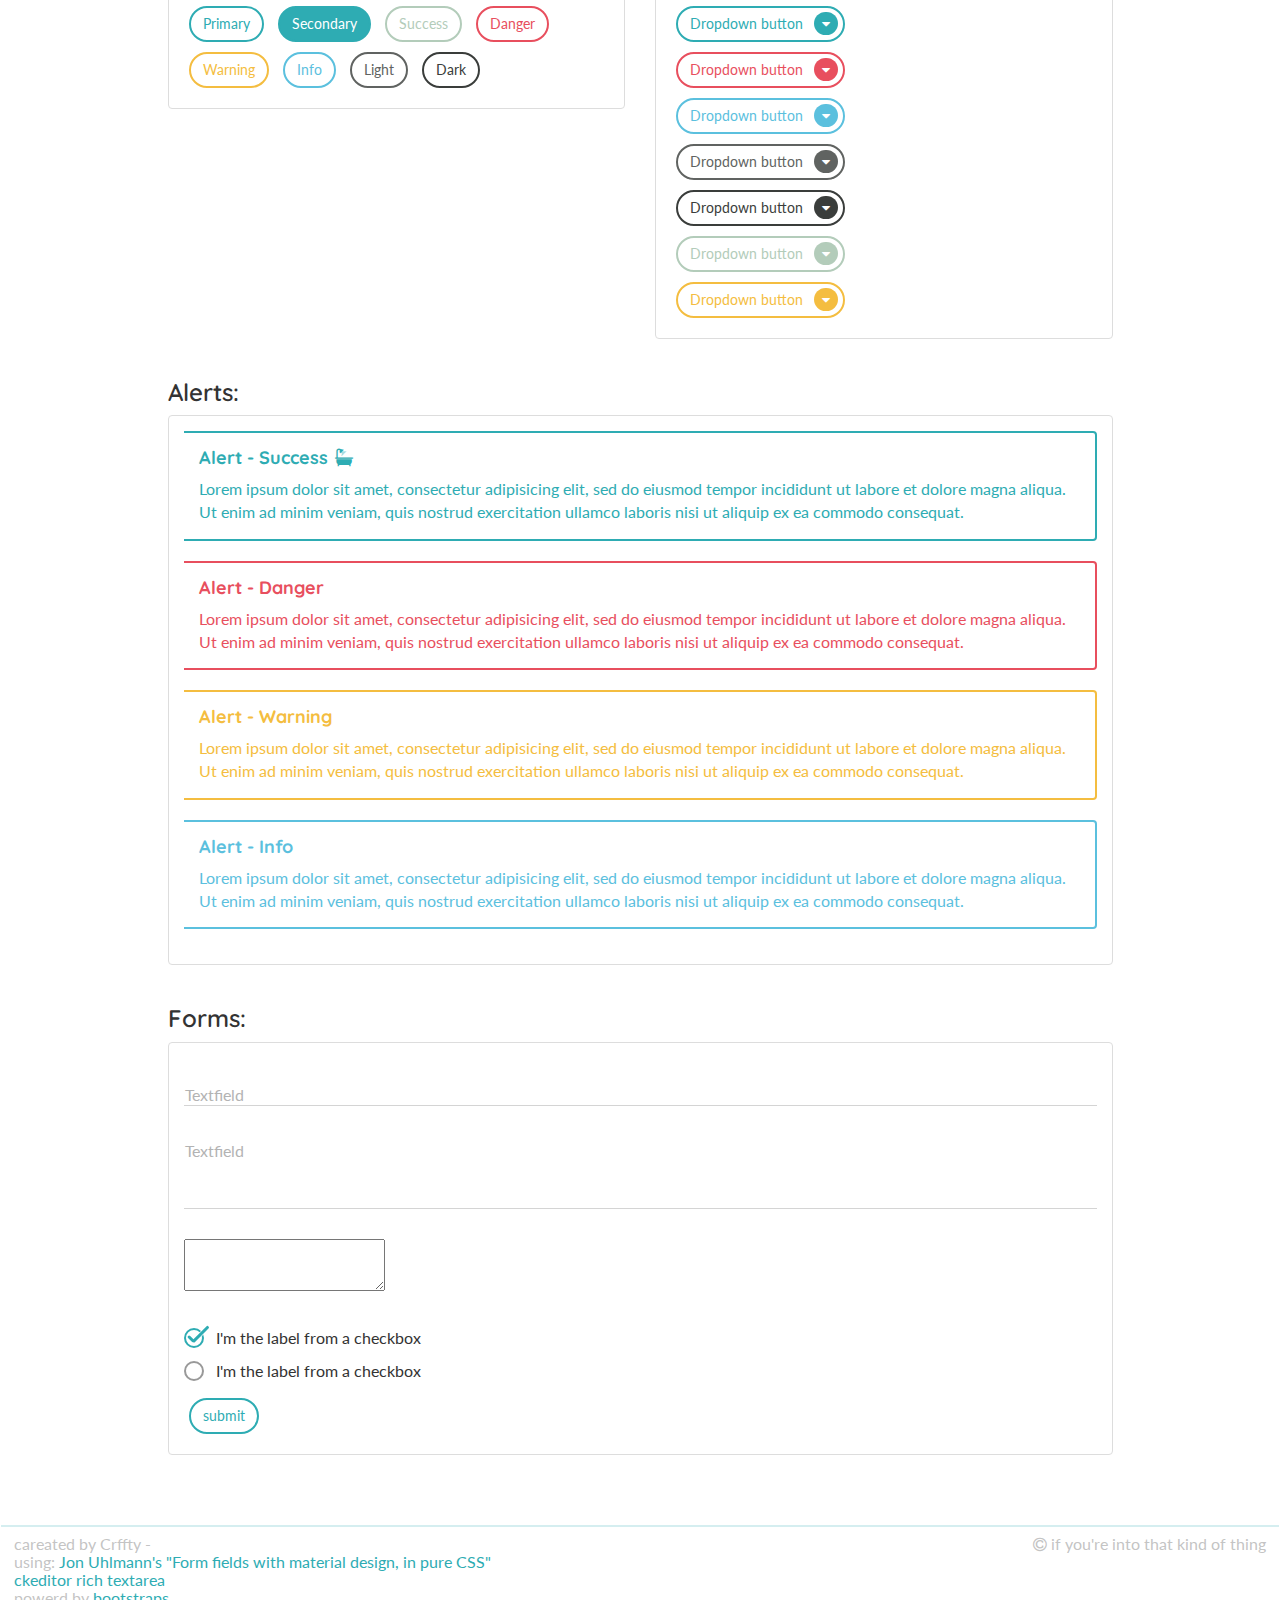
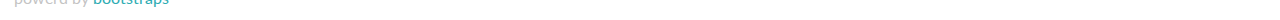
==== commit ca574b8c: "menu button" ====
--- a/index.html
+++ b/index.html
@@ -19,9 +19,8 @@
         <!-- - - - - - - - - - - - - - - - - - - - - - - - - - - - - - Collapsed Hamburger -->
         <button type="button" class="navbar-toggle collapsed" data-toggle="collapse" data-target="#app-navbar-collapse" aria-expanded="false">
           <span class="sr-only">Toggle Navigation</span>
-          <span class="icon-bar"></span>
-          <span class="icon-bar"></span>
-          <span class="icon-bar"></span>
+          <span class="munuIcon"><i class="fa fa-bars" aria-hidden="true"></i></span><br>
+          <span class="menuText">menu</span>
         </button>
         <!-- - - - - - - - - - - - - - - - - - - - - - - - - - - - - - Branding Image -->
         <a class="navbar-brand" href="#">
@@ -59,6 +58,7 @@
   <div class="dropdown-menu pull-right popoutTools" aria-labelledby="dropdownMenuButton">
     <ul>
       <li><a class="dropdown-item" href="#"><i class="fa fa-header" aria-hidden="true"></i><br>Heading</a> </li>
+      <li><a class="dropdown-item" href="#"><i class="fa fa-align-justify" aria-hidden="true"></i><br>Textarea</a> </li>
       <li><a class="dropdown-item" href="#"><i class="fa fa-table" aria-hidden="true"></i><br>Table</a> </li>
       <li><a class="dropdown-item" href="#"><i class="fa fa-pie-chart" aria-hidden="true"></i><br>pie chart</a> </li>
       <li><a class="dropdown-item" href="#"><i class="fa fa-bar-chart" aria-hidden="true"></i><br>bar chart</a> </li>
